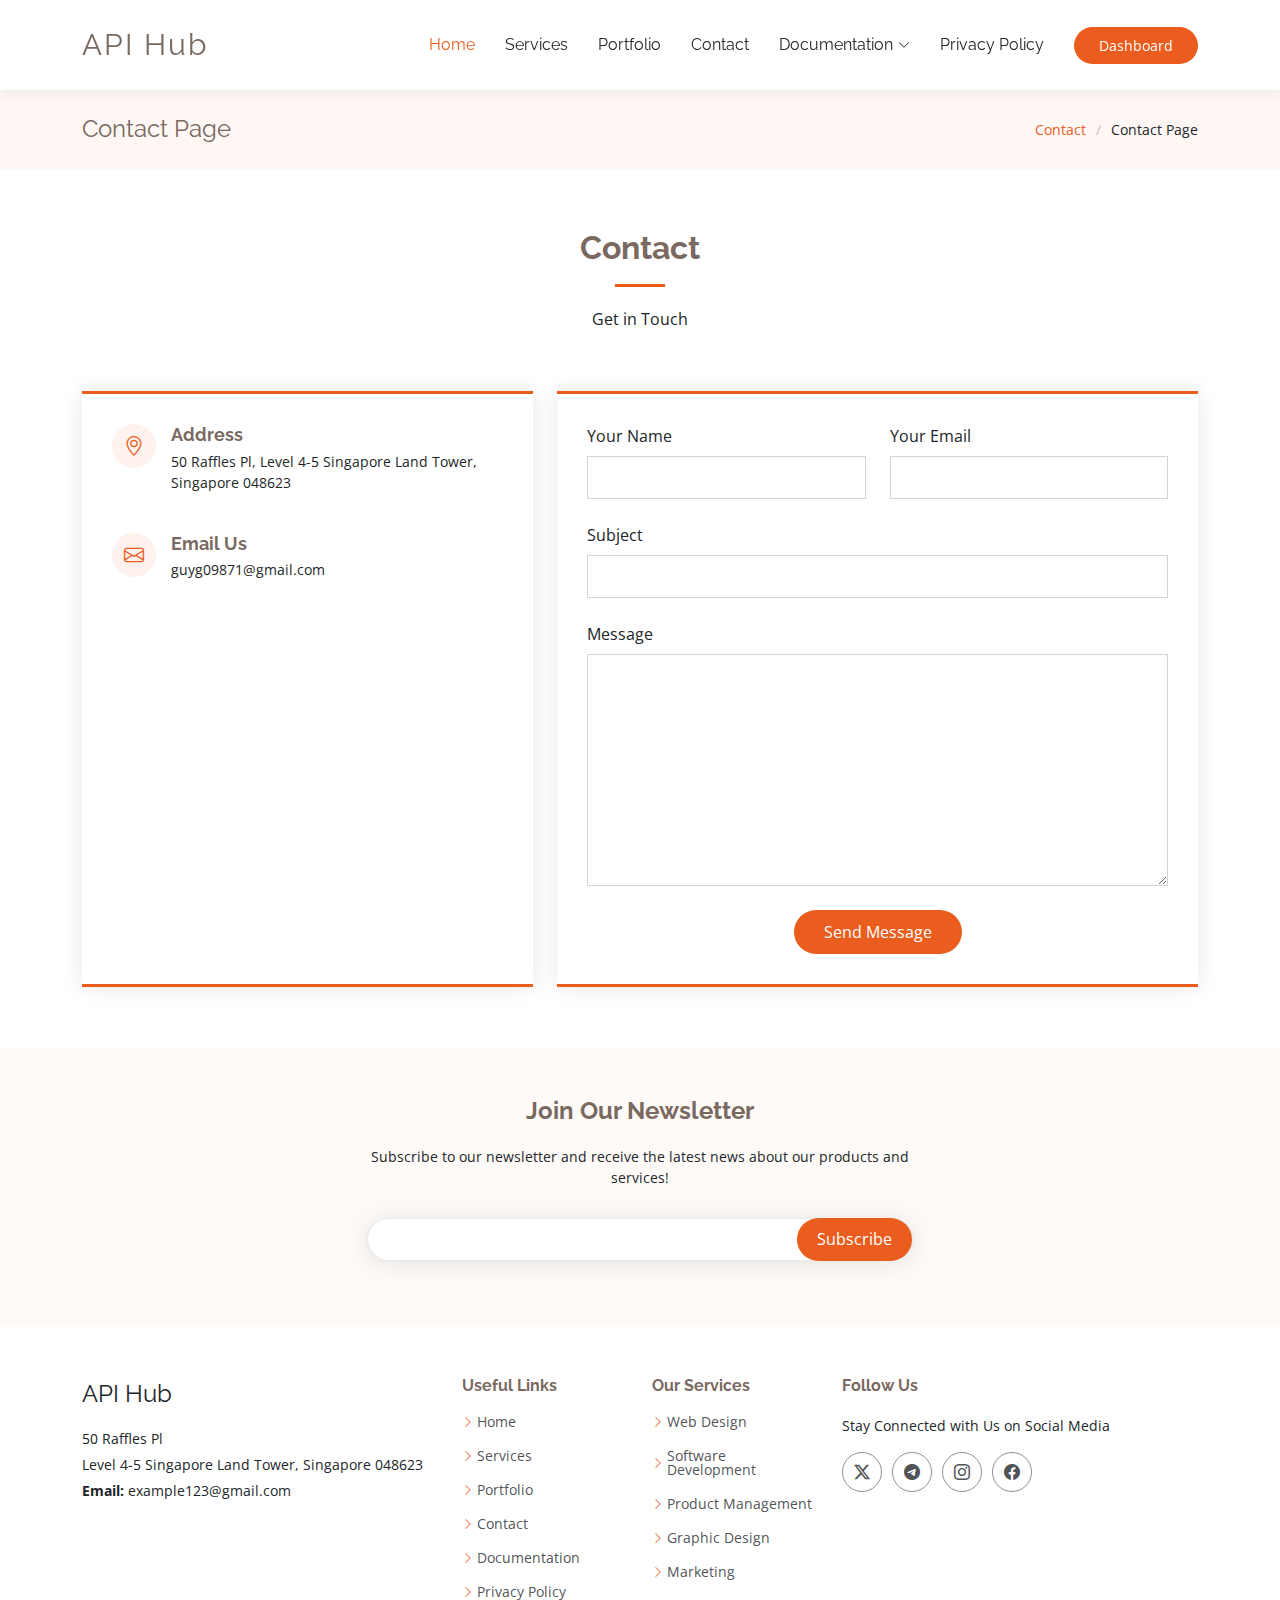
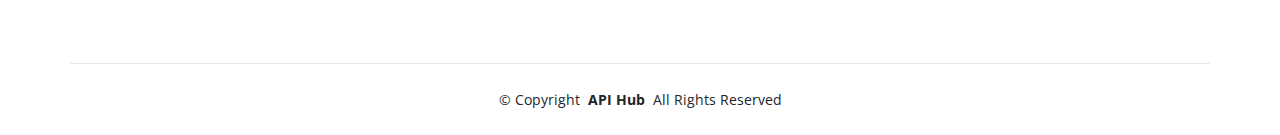
==== apiHub/contact.html @ 4bbb3880 "1" ====
<!DOCTYPE html>
<html lang="en">

  <head>
    <meta charset="utf-8">
    <meta content="width=device-width, initial-scale=1.0" name="viewport">
    <title>Starter Page - SG API Hub Bootstrap Template</title>
    <meta content name="description">
    <meta content name="keywords">

    <!-- Favicons -->
    <link href="assets/img/favicon.png" rel="icon">
    <link href="assets/img/apple-touch-icon.png" rel="apple-touch-icon">

    <!-- Fonts -->
    <link href="https://fonts.googleapis.com" rel="preconnect">
    <link href="https://fonts.gstatic.com" rel="preconnect" crossorigin>
    <link
      href="https://fonts.googleapis.com/css2?family=Open+Sans:ital,wght@0,300;0,400;0,500;0,600;0,700;0,800;1,300;1,400;1,500;1,600;1,700;1,800&family=Raleway:ital,wght@0,100;0,200;0,300;0,400;0,500;0,600;0,700;0,800;0,900;1,100;1,200;1,300;1,400;1,500;1,600;1,700;1,800;1,900&display=swap"
      rel="stylesheet">

    <!-- Vendor CSS Files -->
    <link href="assets/vendor/bootstrap/css/bootstrap.min.css" rel="stylesheet">
    <link href="assets/vendor/bootstrap-icons/bootstrap-icons.css"
      rel="stylesheet">
    <link href="assets/vendor/aos/aos.css" rel="stylesheet">
    <link href="assets/vendor/glightbox/css/glightbox.min.css" rel="stylesheet">
    <link href="assets/vendor/swiper/swiper-bundle.min.css" rel="stylesheet">

    <!-- Main CSS File -->
    <link href="assets/css/main.css" rel="stylesheet">

  </head>

  <body class="starter-page-page">

    <header id="header" class="header d-flex align-items-center sticky-top">

    </header>

    <main class="main">

      <!-- Page Title -->
      <div class="page-title" data-aos="fade">
        <div
          class="container d-lg-flex justify-content-between align-items-center">
          <h1 class="mb-2 mb-lg-0">Contact Page</h1>
          <nav class="breadcrumbs">
            <ol>
              <li><a href="contact.html">Contact</a></li>
              <li class="current">Contact Page</li>
            </ol>
          </nav>
        </div>
      </div><!-- End Page Title -->

      <!-- Starter Section Section -->
      <section id="starter-section" class="starter-section section contact">
        <!-- Section Title -->
        <div class="container section-title" data-aos="fade-up">
          <h2>Contact</h2>
          <p>Get in Touch</p>
        </div><!-- End Section Title -->

        <div class="container" data-aos="fade-up" data-aos-delay="100">

          <div class="row gy-4">

            <div class="col-lg-5">

              <div class="info-wrap">
                <div class="info-item d-flex" data-aos="fade-up"
                  data-aos-delay="200">
                  <i class="bi bi-geo-alt flex-shrink-0"></i>
                  <div>
                    <h3>Address</h3>
                    <p>50 Raffles Pl, Level 4-5 Singapore Land Tower, Singapore
                      048623</p>
                  </div>
                </div><!-- End Info Item -->

                <div class="info-item d-flex" data-aos="fade-up"
                  data-aos-delay="400">
                  <i class="bi bi-envelope flex-shrink-0"></i>
                  <div>
                    <h3>Email Us</h3>
                    <p>guyg09871@gmail.com

                    </p>
                  </div>
                </div><!-- End Info Item -->

                <iframe
                  src="https://www.google.com/maps/embed?pb=!1m14!1m8!1m3!1d48389.78314118045!2d-74.006138!3d40.710059!3m2!1i1024!2i768!4f13.1!3m3!1m2!1s0x89c25a22a3bda30d%3A0xb89d1fe6bc499443!2sDowntown%20Conference%20Center!5e0!3m2!1sen!2sus!4v1676961268712!5m2!1sen!2sus"
                  frameborder="0" style="border:0; width: 100%; height: 270px;"
                  allowfullscreen loading="lazy"
                  referrerpolicy="no-referrer-when-downgrade"></iframe>
              </div>
            </div>

            <div class="col-lg-7">
              <form action="forms/contact.php" method="post"
                class="php-email-form" data-aos="fade-up"
                data-aos-delay="200">
                <div class="row gy-4">

                  <div class="col-md-6">
                    <label for="name-field" class="pb-2">Your Name</label>
                    <input type="text" name="name" id="name-field"
                      class="form-control" required>
                  </div>

                  <div class="col-md-6">
                    <label for="email-field" class="pb-2">Your Email</label>
                    <input type="email" class="form-control" name="email"
                      id="email-field" required>
                  </div>

                  <div class="col-md-12">
                    <label for="subject-field" class="pb-2">Subject</label>
                    <input type="text" class="form-control" name="subject"
                      id="subject-field" required>
                  </div>

                  <div class="col-md-12">
                    <label for="message-field" class="pb-2">Message</label>
                    <textarea class="form-control" name="message" rows="10"
                      id="message-field" required></textarea>
                  </div>

                  <div class="col-md-12 text-center">
                    <div class="loading">Loading</div>
                    <div class="error-message"></div>
                    <div class="sent-message">Your message has been sent. Thank
                      you!</div>

                    <button type="submit">Send Message</button>
                  </div>

                </div>
              </form>
            </div><!-- End Contact Form -->

          </div>

        </div>

      </section><!-- /Starter Section Section -->

    </main>

    <footer id="footer" class="footer position-relative">

    </footer>

    <!-- Scroll Top -->
    <a href="#" id="scroll-top"
      class="scroll-top d-flex align-items-center justify-content-center"><i
        class="bi bi-arrow-up-short"></i></a>

    <!-- Preloader -->
    <div id="preloader"></div>

    <!-- Vendor JS Files -->
    <script src="assets/vendor/bootstrap/js/bootstrap.bundle.min.js"></script>
    <script src="assets/vendor/php-email-form/validate.js"></script>
    <script src="assets/vendor/aos/aos.js"></script>
    <script src="assets/vendor/glightbox/js/glightbox.min.js"></script>
    <script src="assets/vendor/imagesloaded/imagesloaded.pkgd.min.js"></script>
    <script src="assets/vendor/isotope-layout/isotope.pkgd.min.js"></script>
    <script src="assets/vendor/swiper/swiper-bundle.min.js"></script>

    <!-- Main JS File -->
    <script src="assets/js/header.js"></script>
    <script src="./assets/js/footer.js"></script>
    <script src="assets/js/main.js"></script>

  </body>

</html>
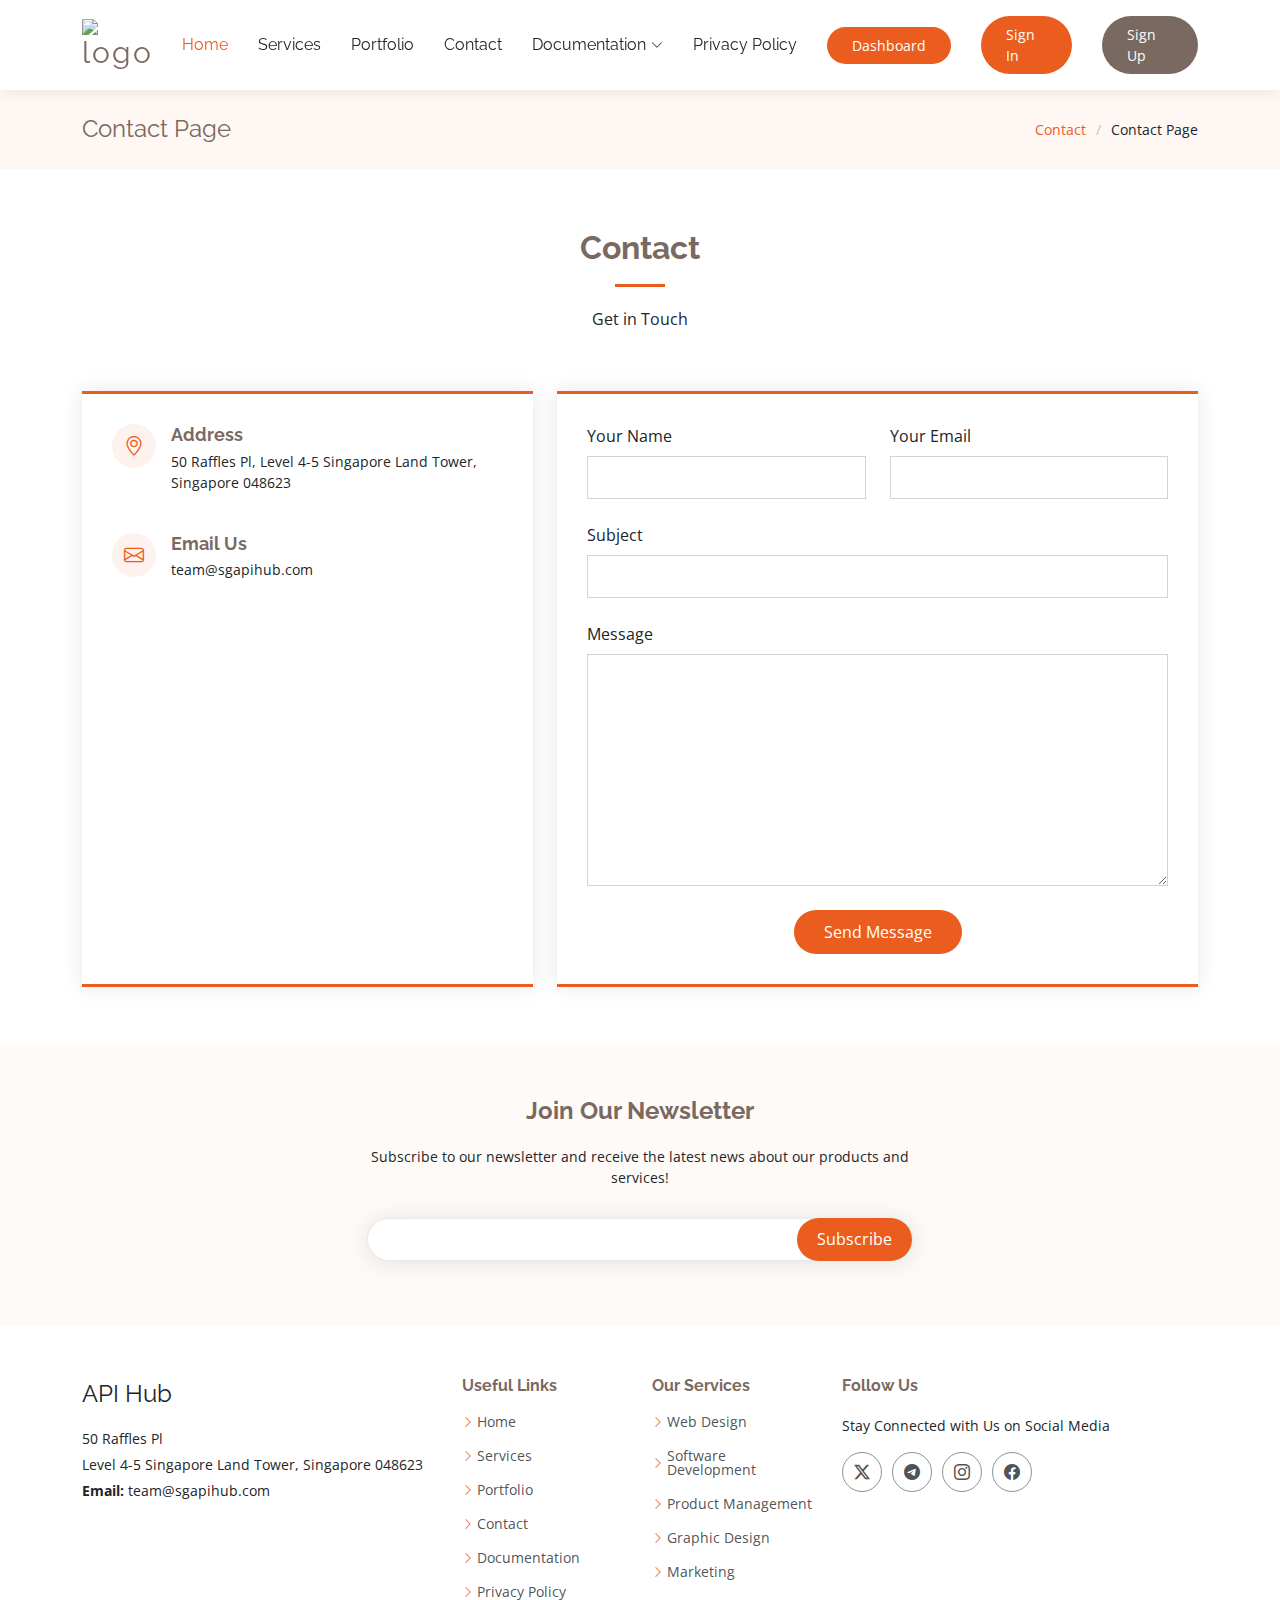
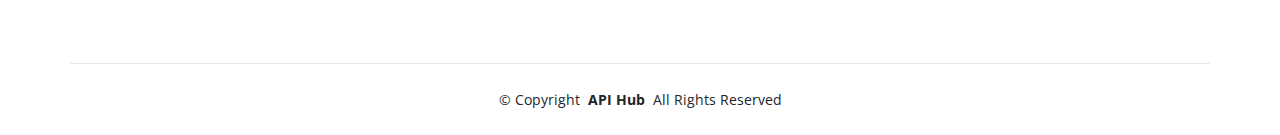
==== commit cdae890a: "2" ====
--- a/apiHub/contact.html
+++ b/apiHub/contact.html
@@ -29,6 +29,8 @@
 
     <!-- Main CSS File -->
     <link href="assets/css/main.css" rel="stylesheet">
+    <!-- Import Jquery  -->
+    <script src="https://ajax.googleapis.com/ajax/libs/jquery/3.6.0/jquery.min.js"></script>
 
   </head>
 
@@ -84,7 +86,7 @@
                   <i class="bi bi-envelope flex-shrink-0"></i>
                   <div>
                     <h3>Email Us</h3>
-                    <p>guyg09871@gmail.com
+                    <p>team@sgapihub.com
 
                     </p>
                   </div>
@@ -134,7 +136,8 @@
                     <div class="sent-message">Your message has been sent. Thank
                       you!</div>
 
-                    <button type="submit">Send Message</button>
+                    <button id="submitContact" type="submit">Send
+                      Message</button>
                   </div>
 
                 </div>
--- a/apiHub/assets/css/main.css
+++ b/apiHub/assets/css/main.css
@@ -1,29 +1,40 @@
-
 /* Fonts */
 :root {
-  --default-font: "Open Sans",  system-ui, -apple-system, "Segoe UI", Roboto, "Helvetica Neue", Arial, "Noto Sans", "Liberation Sans", sans-serif, "Apple Color Emoji", "Segoe UI Emoji", "Segoe UI Symbol", "Noto Color Emoji";
-  --heading-font: "Raleway",  sans-serif;
-  --nav-font: "Raleway",  sans-serif;
+  --default-font: "Open Sans", system-ui, -apple-system, "Segoe UI", Roboto, "Helvetica Neue", Arial, "Noto Sans", "Liberation Sans", sans-serif, "Apple Color Emoji", "Segoe UI Emoji", "Segoe UI Symbol", "Noto Color Emoji";
+  --heading-font: "Raleway", sans-serif;
+  --nav-font: "Raleway", sans-serif;
 }
 
 /* Global Colors - The following color variables are used throughout the website. Updating them here will change the color scheme of the entire website */
-:root { 
-  --background-color: #ffffff; /* Background color for the entire website, including individual sections */
-  --default-color: #212529; /* Default color used for the majority of the text content across the entire website */
-  --heading-color: #7a6960; /* Color for headings, subheadings and title throughout the website */
-  --accent-color: #eb5d1e; /* Accent color that represents your brand on the website. It's used for buttons, links, and other elements that need to stand out */
-  --surface-color: #ffffff; /* The surface color is used as a background of boxed elements within sections, such as cards, icon boxes, or other elements that require a visual separation from the global background. */
-  --contrast-color: #ffffff; /* Contrast color for text, ensuring readability against backgrounds of accent, heading, or default colors. */
+:root {
+  --background-color: #ffffff;
+  /* Background color for the entire website, including individual sections */
+  --default-color: #212529;
+  /* Default color used for the majority of the text content across the entire website */
+  --heading-color: #7a6960;
+  /* Color for headings, subheadings and title throughout the website */
+  --accent-color: #eb5d1e;
+  /* Accent color that represents your brand on the website. It's used for buttons, links, and other elements that need to stand out */
+  --surface-color: #ffffff;
+  /* The surface color is used as a background of boxed elements within sections, such as cards, icon boxes, or other elements that require a visual separation from the global background. */
+  --contrast-color: #ffffff;
+  /* Contrast color for text, ensuring readability against backgrounds of accent, heading, or default colors. */
 }
 
 /* Nav Menu Colors - The following color variables are used specifically for the navigation menu. They are separate from the global colors to allow for more customization options */
 :root {
-  --nav-color: #212529;  /* The default color of the main navmenu links */
-  --nav-hover-color: #eb5d1e; /* Applied to main navmenu links when they are hovered over or active */
-  --nav-mobile-background-color: #ffffff; /* Used as the background color for mobile navigation menu */
-  --nav-dropdown-background-color: #ffffff; /* Used as the background color for dropdown items that appear when hovering over primary navigation items */
-  --nav-dropdown-color: #212529; /* Used for navigation links of the dropdown items in the navigation menu. */
-  --nav-dropdown-hover-color: #eb5d1e; /* Similar to --nav-hover-color, this color is applied to dropdown navigation links when they are hovered over. */
+  --nav-color: #212529;
+  /* The default color of the main navmenu links */
+  --nav-hover-color: #eb5d1e;
+  /* Applied to main navmenu links when they are hovered over or active */
+  --nav-mobile-background-color: #ffffff;
+  /* Used as the background color for mobile navigation menu */
+  --nav-dropdown-background-color: #ffffff;
+  /* Used as the background color for dropdown items that appear when hovering over primary navigation items */
+  --nav-dropdown-color: #212529;
+  /* Used for navigation links of the dropdown items in the navigation menu. */
+  --nav-dropdown-hover-color: #eb5d1e;
+  /* Similar to --nav-hover-color, this color is applied to dropdown navigation links when they are hovered over. */
 }
 
 /* Color Presets - These classes override global colors when applied to any section or element, providing reuse of the sam color scheme. */
@@ -145,7 +156,7 @@
 }
 
 .header .logo img {
-  max-height: 36px;
+  max-height: 90px;
   margin-right: 8px;
 }
 
@@ -158,7 +169,9 @@
 }
 
 .header .btn-getstarted,
-.header .btn-getstarted:focus {
+.header .btn-getstarted:focus,
+.header .btn-sign-in,
+.header .btn-sign-in:focus {
   color: var(--contrast-color);
   background: var(--accent-color);
   font-size: 14px;
@@ -168,10 +181,32 @@
   transition: 0.3s;
 }
 
+.header .btn-sign-up,
+.header .btn-sign-up:focus {
+  color: var(--contrast-color);
+  background: var(--heading-color);
+  font-size: 14px;
+  padding: 8px 25px;
+  margin: 0 0 0 30px;
+  border-radius: 50px;
+  transition: 0.3s;
+}
+
 .header .btn-getstarted:hover,
-.header .btn-getstarted:focus:hover {
+.header .btn-getstarted:focus:hover,
+.header .btn-sign-in:hover,
+.header .btn-sign-in:focus:hover {
   color: var(--contrast-color);
   background: color-mix(in srgb, var(--accent-color), transparent 15%);
+}
+
+.header .btn-sign-up:hover,
+.header .btn-sign-up:focus:hover {
+  background: color-mix(in srgb, var(--heading-color), transparent 15%);
+}
+
+.sign--mb {
+  display: none;
 }
 
 @media (max-width: 1200px) {
@@ -189,7 +224,18 @@
     order: 3;
   }
 }
-
+@media (max-width: 678px) {
+  .sign--mb {
+    display: flex;
+    align-items:center ;
+    margin: 0 auto;
+    width: fit-content;
+  }
+  .header .btn-sign.btn-sign-mb{
+    display: block;
+  color: var(--contrast-color);
+  }
+}
 /*--------------------------------------------------------------
 # Navigation Menu
 --------------------------------------------------------------*/
@@ -905,6 +951,13 @@
 /*--------------------------------------------------------------
 # Services Section
 --------------------------------------------------------------*/
+.content-service{
+  display: none;
+}
+
+.content-service.active{
+  display: block;
+}
 .services .service-item {
   box-shadow: 0px 5px 90px 0px rgba(0, 0, 0, 0.1);
   background-color: var(--surface-color);
@@ -1495,6 +1548,7 @@
   margin-right: 8px;
   color: var(--accent-color);
 }
+
 /*--------------------------------------------------------------
 # Privacy Policy Section
 --------------------------------------------------------------*/
@@ -1581,4 +1635,4 @@
 --------------------------------------------------------------*/
 .starter-section {
   /* Add your styles here */
-}
+}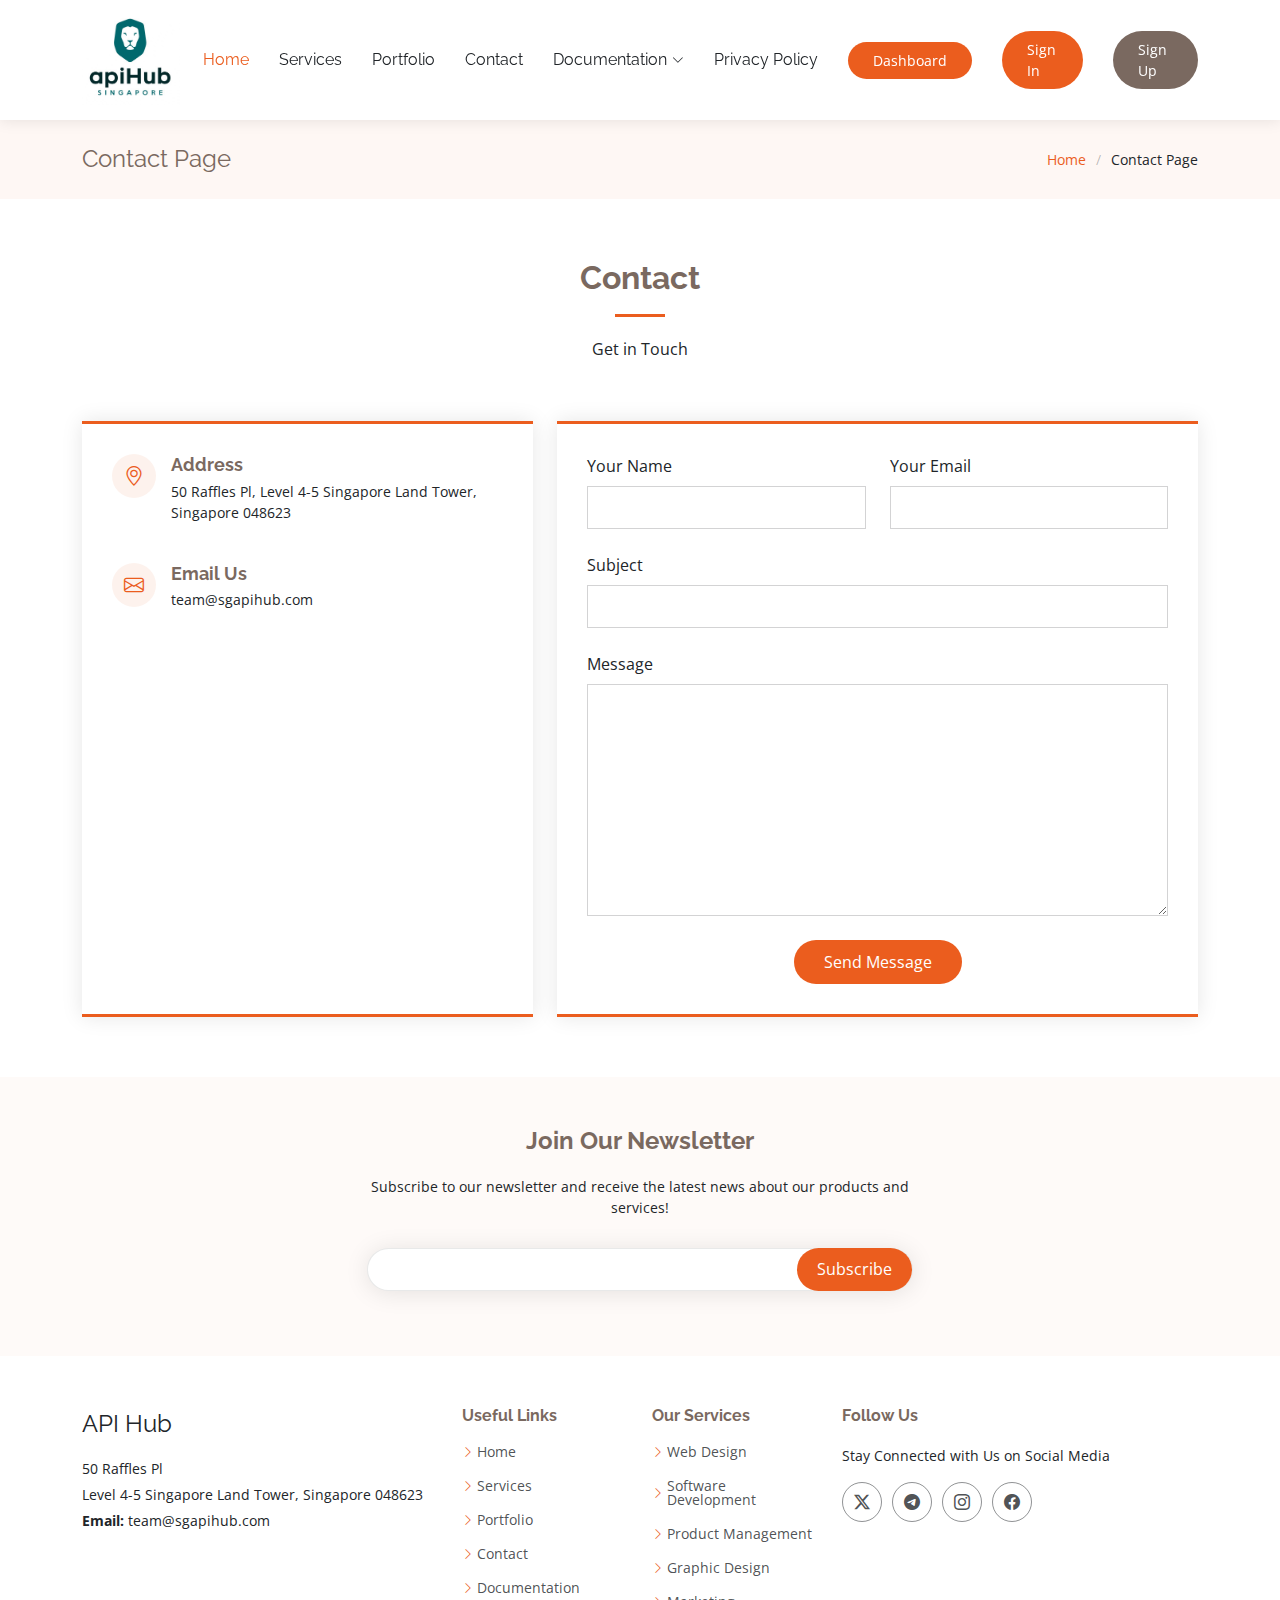
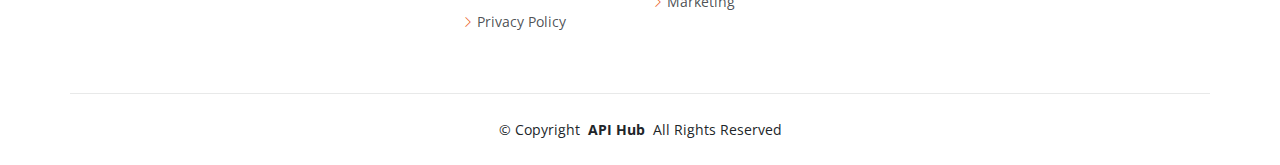
==== commit c23e87f1: "new" ====
--- a/apiHub/contact.html
+++ b/apiHub/contact.html
@@ -49,7 +49,7 @@
           <h1 class="mb-2 mb-lg-0">Contact Page</h1>
           <nav class="breadcrumbs">
             <ol>
-              <li><a href="contact.html">Contact</a></li>
+              <li><a href="index.html">Home</a></li>
               <li class="current">Contact Page</li>
             </ol>
           </nav>
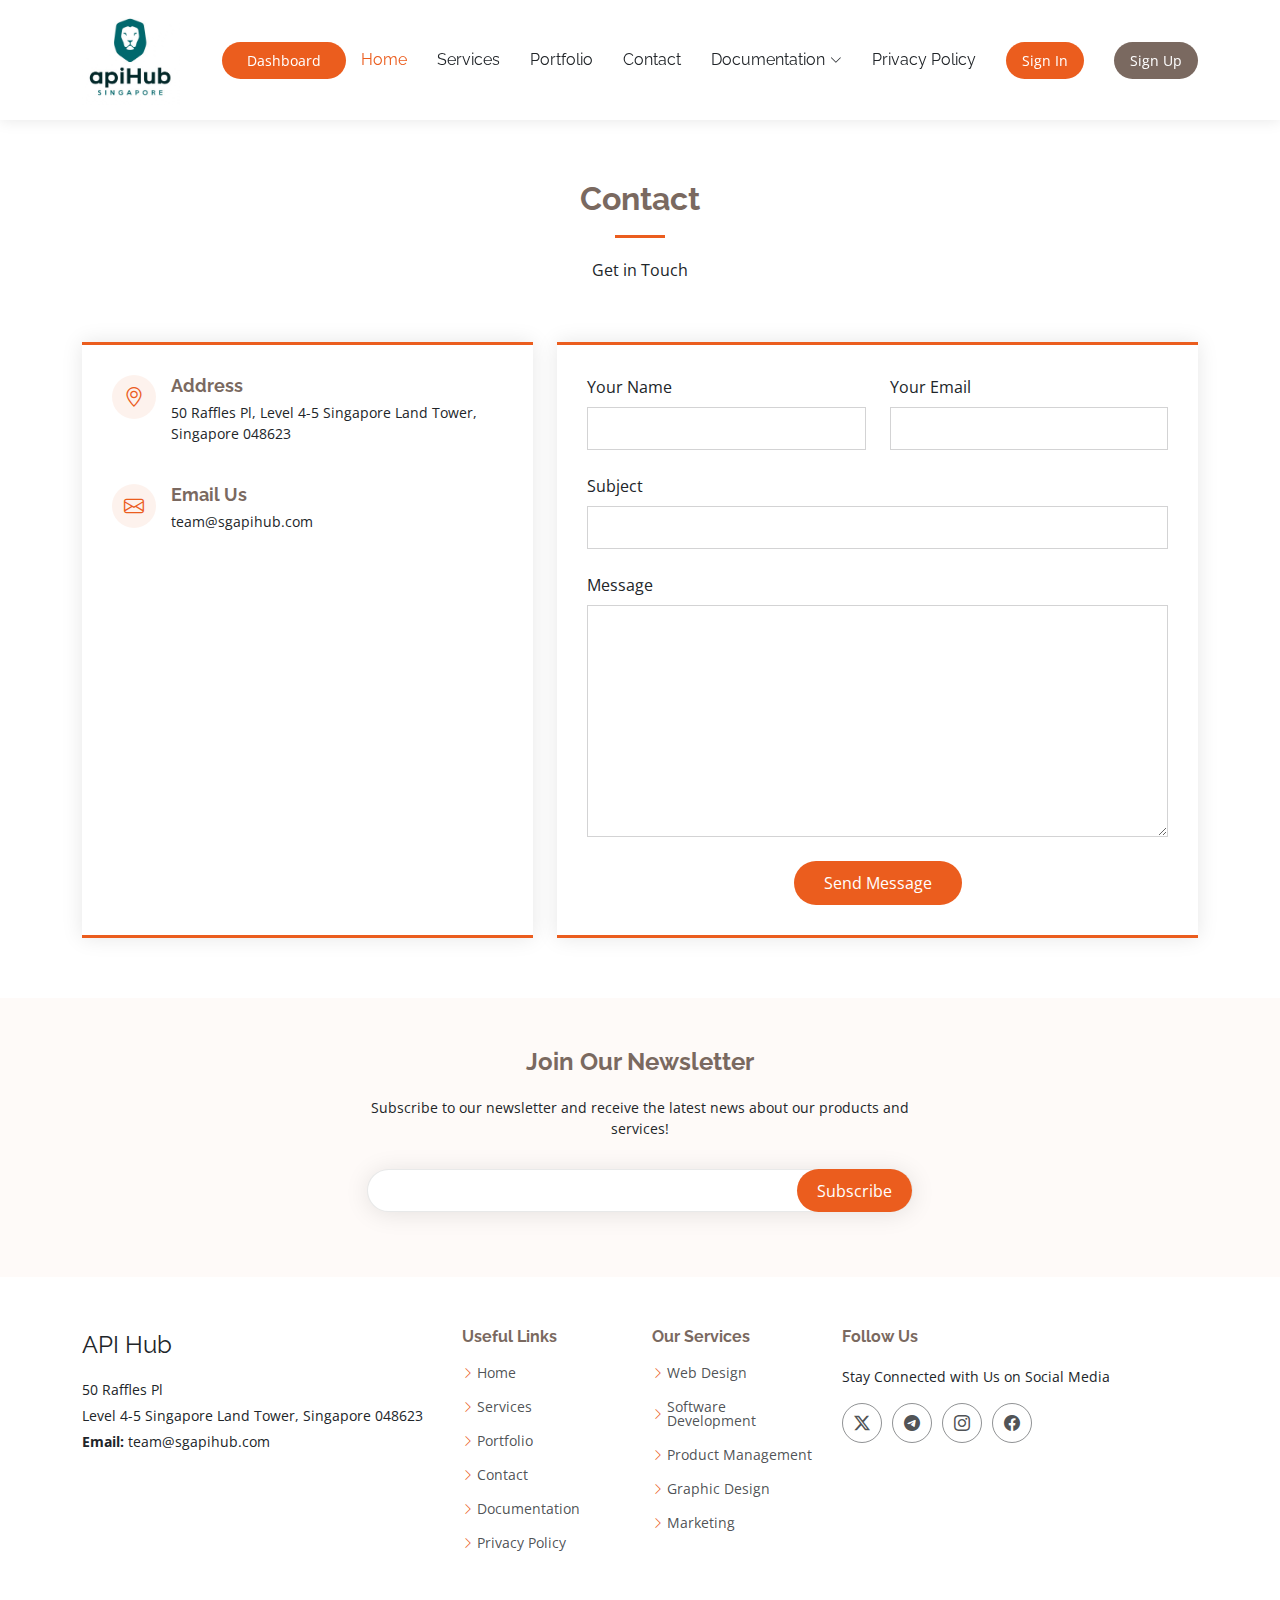
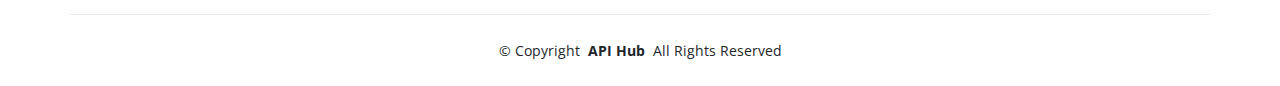
==== commit 70d05ccc: "new" ====
--- a/apiHub/contact.html
+++ b/apiHub/contact.html
@@ -30,7 +30,8 @@
     <!-- Main CSS File -->
     <link href="assets/css/main.css" rel="stylesheet">
     <!-- Import Jquery  -->
-    <script src="https://ajax.googleapis.com/ajax/libs/jquery/3.6.0/jquery.min.js"></script>
+    <script
+      src="https://ajax.googleapis.com/ajax/libs/jquery/3.6.0/jquery.min.js"></script>
 
   </head>
 
@@ -41,20 +42,6 @@
     </header>
 
     <main class="main">
-
-      <!-- Page Title -->
-      <div class="page-title" data-aos="fade">
-        <div
-          class="container d-lg-flex justify-content-between align-items-center">
-          <h1 class="mb-2 mb-lg-0">Contact Page</h1>
-          <nav class="breadcrumbs">
-            <ol>
-              <li><a href="index.html">Home</a></li>
-              <li class="current">Contact Page</li>
-            </ol>
-          </nav>
-        </div>
-      </div><!-- End Page Title -->
 
       <!-- Starter Section Section -->
       <section id="starter-section" class="starter-section section contact">
@@ -101,7 +88,7 @@
             </div>
 
             <div class="col-lg-7">
-              <form action="forms/contact.php" method="post"
+              <form method="post"
                 class="php-email-form" data-aos="fade-up"
                 data-aos-delay="200">
                 <div class="row gy-4">
--- a/apiHub/assets/css/main.css
+++ b/apiHub/assets/css/main.css
@@ -224,18 +224,21 @@
     order: 3;
   }
 }
+
 @media (max-width: 678px) {
   .sign--mb {
     display: flex;
-    align-items:center ;
+    align-items: center;
     margin: 0 auto;
     width: fit-content;
   }
-  .header .btn-sign.btn-sign-mb{
+
+  .header .btn-sign.btn-sign-mb {
     display: block;
-  color: var(--contrast-color);
-  }
-}
+    color: var(--contrast-color);
+  }
+}
+
 /*--------------------------------------------------------------
 # Navigation Menu
 --------------------------------------------------------------*/
@@ -951,13 +954,14 @@
 /*--------------------------------------------------------------
 # Services Section
 --------------------------------------------------------------*/
-.content-service{
+.content-service {
   display: none;
 }
 
-.content-service.active{
+.content-service.active {
   display: block;
 }
+
 .services .service-item {
   box-shadow: 0px 5px 90px 0px rgba(0, 0, 0, 0.1);
   background-color: var(--surface-color);
@@ -1635,4 +1639,28 @@
 --------------------------------------------------------------*/
 .starter-section {
   /* Add your styles here */
+}
+
+
+@media (max-width: 1400px) AND (min-width:1200px) {
+
+  .header .btn-sign-up,
+  .header .btn-sign-up:focus,
+  .header .btn-sign-in,
+  .header .btn-sign-in:focus {
+    padding: 8px 16px;
+  }
+}
+
+@media (max-width: 1200px) {
+  .header .btn-sign {
+    order: 2;
+    margin: 0 20px 0 0;
+  }
+}
+
+@media (max-width:678px) {
+  .header .btn-sign {
+    display: none;
+  }
 }